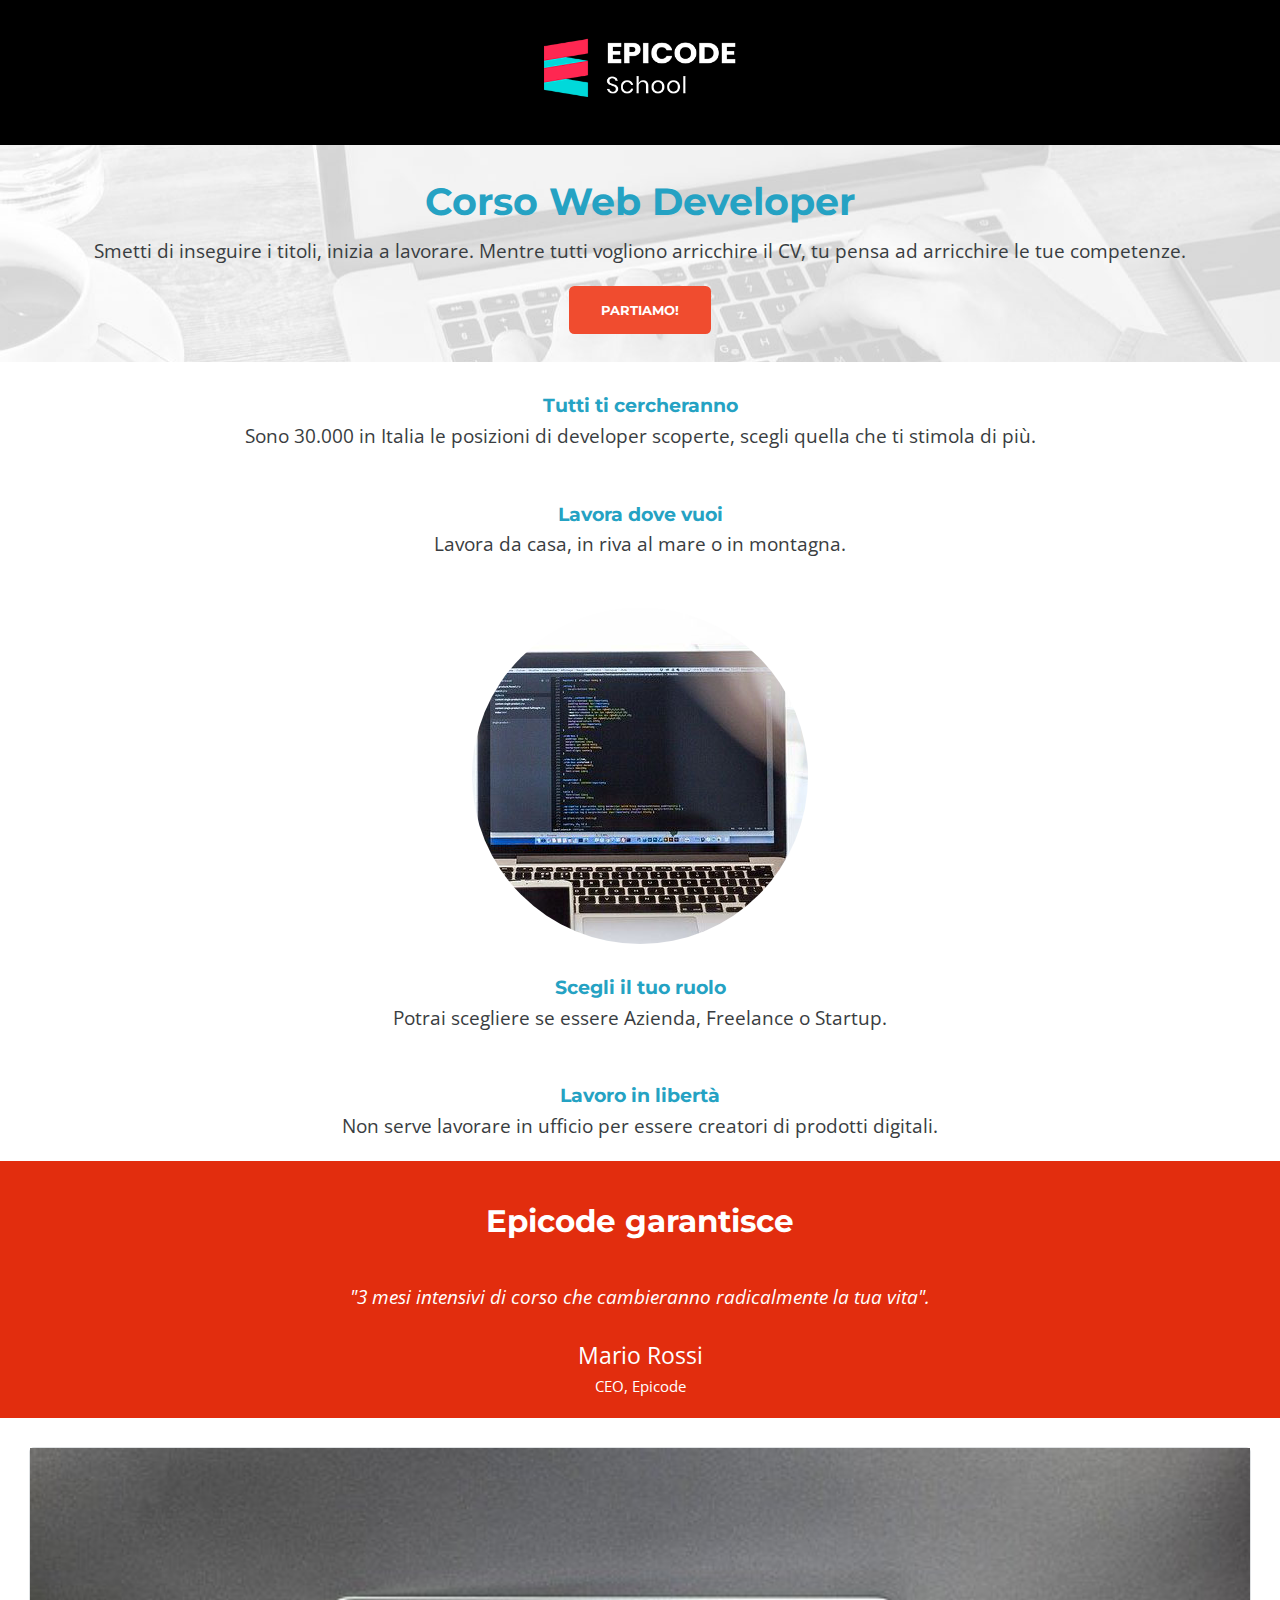
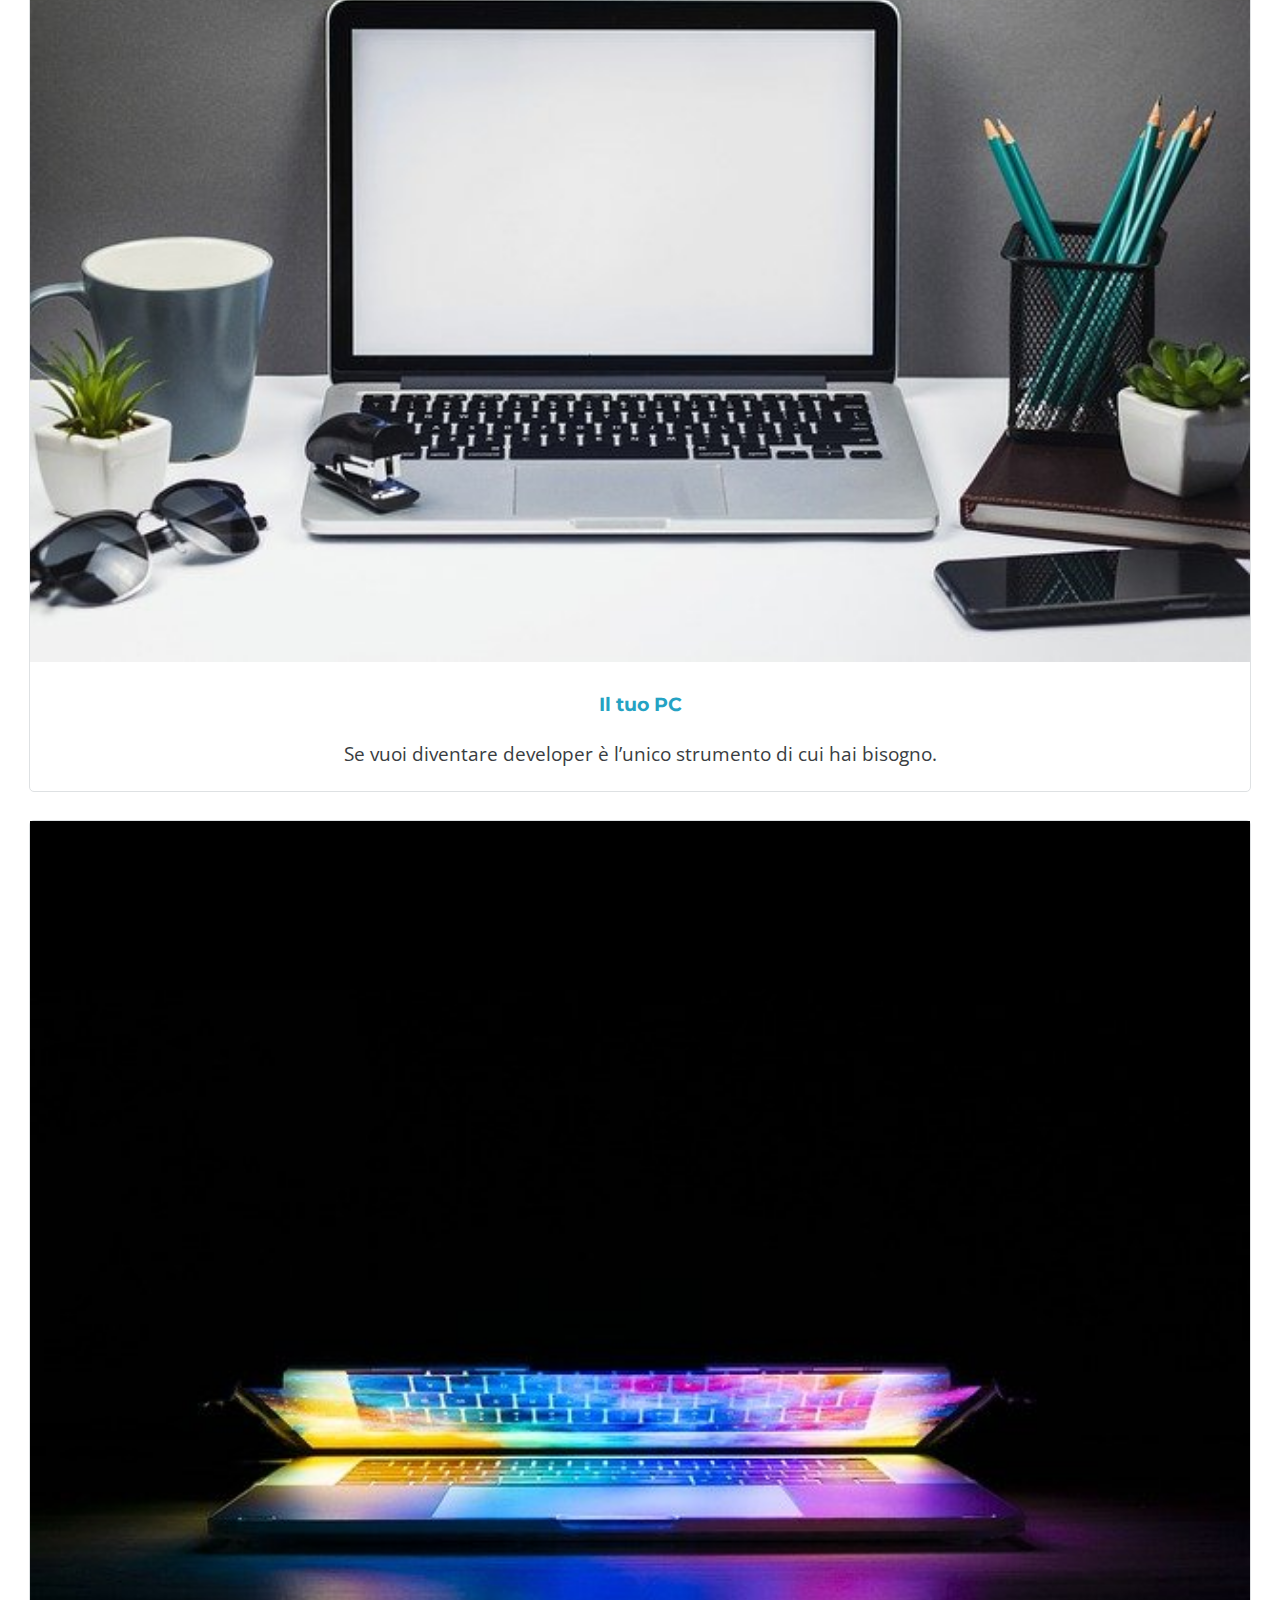
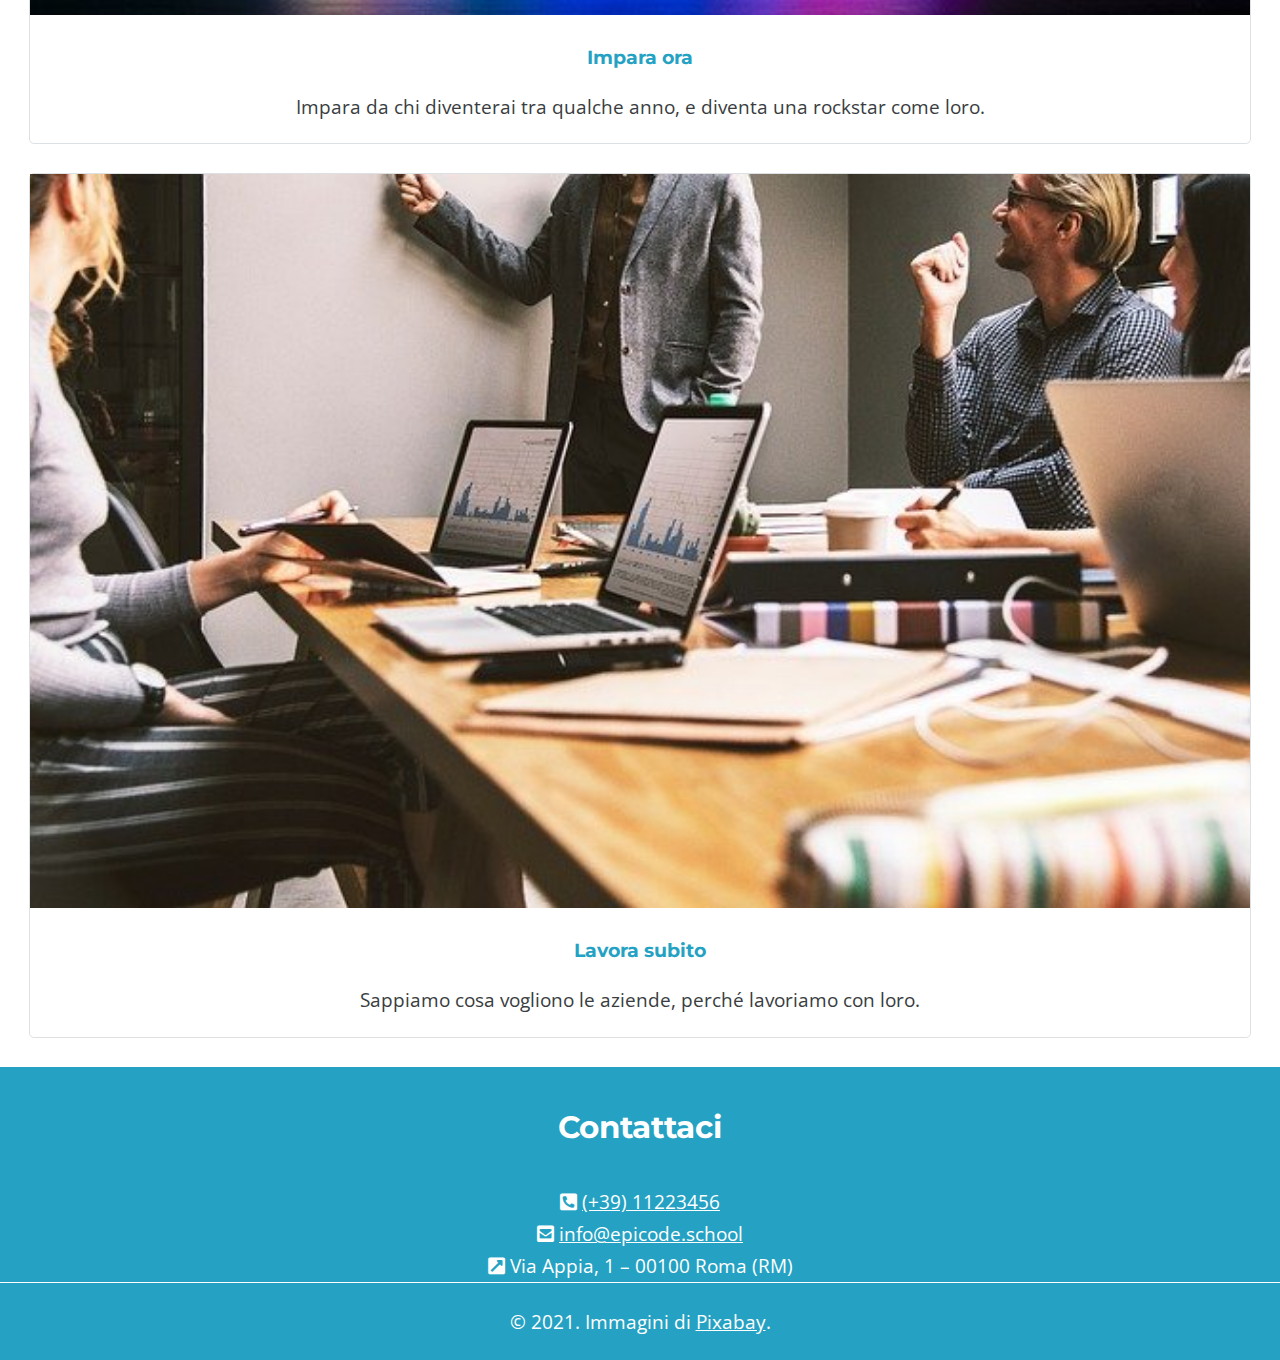
==== index.html @ 1f5974cb "first commit" ====
<!DOCTYPE html>
<html lang="it">
<head>
    <meta charset="UTF-8">
    <meta name="viewport" content="width=device-width, initial-scale=1.0">
    <title>Corso Web Developer - Epicode school</title>
    <meta name="description" content="Da zero a Epicode con i corsi completi per diventare uno sviluppatore professionista in 3 mesi.">
    <link rel="stylesheet" href="Assets/css/reset.css">
    <link rel="stylesheet" href="Assets/css/style.css">
    <link rel="stylesheet" href="https://cdnjs.cloudflare.com/ajax/libs/font-awesome/5.15.4/css/all.min.css"/>
    <link rel="preconnect" href="https://fonts.googleapis.com">
    <link rel="preconnect" href="https://fonts.gstatic.com" crossorigin>
    <link href="https://fonts.googleapis.com/css2?family=Montserrat:ital,wght@0,400;0,700;1,400&family=Open+Sans:ital,wght@0,400;0,700;1,400&display=swap" rel="stylesheet">
</head>
<body>
    <div class="container">
        <header>
            <img src="Assets/images/logo.png" alt="Epicode logo">
        </header>

        <main>
            <article>
                <section class="prima">
                    <h1>Corso Web Developer</h1>
                    <p>Smetti di inseguire i titoli, inizia a lavorare. Mentre tutti vogliono arricchire il CV, tu pensa ad arricchire le tue competenze.</p>
                    <input type="button" value="Partiamo!">
                </section>
            
                <section class="seconda">
                    <h4>Tutti ti cercheranno</h4>
                    <p>Sono 30.000 in Italia le posizioni di developer scoperte, scegli quella che ti stimola di più.</p>

                    <h4>Lavora dove vuoi</h4>
                    <p>Lavora da casa, in riva al mare o in montagna.</p>

                    <div class="imgTonda">

                    </div>

                    <h4>Scegli il tuo ruolo</h4>
                    <p>Potrai scegliere se essere Azienda, Freelance o Startup.</p>

                    <h4>Lavoro in libertà</h4>
                    <p>Non serve lavorare in ufficio per essere creatori di prodotti digitali.</p>
                </section>

                <section class="terza">
                    <h3>Epicode garantisce</h3>
                    <figure>
                        <blockquote>
                            "3 mesi intensivi di corso che cambieranno radicalmente la tua vita".
                        </blockquote>
                        <figcaption>
                            <p>Mario Rossi</p>
                            <p>CEO, Epicode</p>
                        </figcaption>
                    </figure>
                </section>

                <section class="quarta">
                    <div>
                        <img src="Assets/images/foto1.jpg" alt="PC">
                        <h5>Il tuo PC</h5>
                        <p>Se vuoi diventare developer è l’unico strumento di cui hai bisogno.</p>
                    </div>
                    <div>
                        <img src="Assets/images/foto2.jpg" alt="PC">
                        <h5>Impara ora</h5>
                        <p>Impara da chi diventerai tra qualche anno, e diventa una rockstar come loro.</p>
                    </div>
                    <div>
                        <img src="Assets/images/foto3.jpg" alt="ufficio">
                        <h5>Lavora subito</h5>
                        <p>Sappiamo cosa vogliono le aziende, perché lavoriamo con loro.</p>
                    </div>
                </section>
            </article>
        </main>

        <footer>
            <h3>Contattaci</h3>
            <div>
                <p>
                    <i class="fas fa-phone-square-alt" style="color: #ffffff;"></i>
                    <a href="#" title="Chiamaci">
                        (+39) 11223456
                    </a>
                </p>
                <p>
                    <i class="fas fa-envelope-square" style="color: #ffffff;"></i>
                    <a href="mailto:info@epicode.school" title="Scrivici">
                        info@epicode.school
                    </a>
                </p>
                <p>
                    <i class="fas fa-external-link-square-alt" style="color: #ffffff;"></i>
                        Via Appia, 1 &ndash; 00100 Roma (RM)
                </p>
                <p>&copy; 2021. Immagini di <a href="https://pixabay.com/" title="Stunning Free Images">Pixabay</a>.</p>
            </div>
        </footer>
    </div>
</body>
</html>
---- Assets/css/style.css ----
.container {
    text-align: center;
}

header {
background-color: black;
}

header img {
    width: 10em;
    margin: 2em 0;
}

body {
    font-family: 'Open Sans', sans-serif;
    color: #393d41;
    font-size: 1.2em;
    line-height: 1.65;
    width: 100%;
}

body h1 {
    color: #25a2c3;
    font-family: 'Montserrat', sans-serif;
    line-height: 1.5;
    font-weight: bold;
    font-size: 2em;
    padding-bottom: 0.1em;
}

.prima {
    background-image: url(../images/banner.jpg);
    background-position: center;
    padding: 1.5em;
}

.prima p, .seconda p, .terza {
    padding-bottom: 1em;
}

input {
    font-family: 'Montserrat', sans-serif;
    font-weight: bold;
    text-transform: uppercase;
    color: white;
    background-color: #f04c2f;
    border: none;
    border-radius: 0.4em;
    padding: 1.2em 2.4em;
}

h4 {
    font-family: 'Montserrat', sans-serif;
    color: #25a2c3;
    line-height: 1.5;
    font-weight: bold;
    margin-top: 1.5em;
}

.imgTonda {
    height: 17.5em;
    width: 17.5em;
    margin: 1.5em auto;
    background-image: url(../images/notebook.jpg);
    background-position: center;
    border-radius: 10em;
}

.terza {
    background-color: #e22d0e;
    color: white;
}

h3 {
    font-family: 'Montserrat', sans-serif;
    line-height: 1.5;
    font-weight: bold;
    font-size: 1.6em;
    color: white;
    padding: 1.2em;
}

blockquote {
    font-style: italic;
    margin-bottom: 1.2em;
}

figcaption > p {
    font-size: 1.2em;
}

figcaption p:last-child {
    font-size: 0.8em;
}

.quarta div {
    border: 1px solid #dee1e3;
    border-radius: 5px;
    margin: 1.5em;
}

.quarta div img {
    width: 100%;
}

h5 {
    font-family: 'Montserrat', sans-serif;
    color: #25a2c3;
    line-height: 1.5;
    font-weight: bold;
    margin: 1em;
}

.quarta p {
    margin: 0.1em;
    padding-bottom: 1em;
}

footer {
    background-color: #25a2c3;
    color: white;
}

a {
    color: white;
}

footer div {
    
}

footer p:last-child {
    border-top: 1px solid white;
    padding: 1.2em;
}
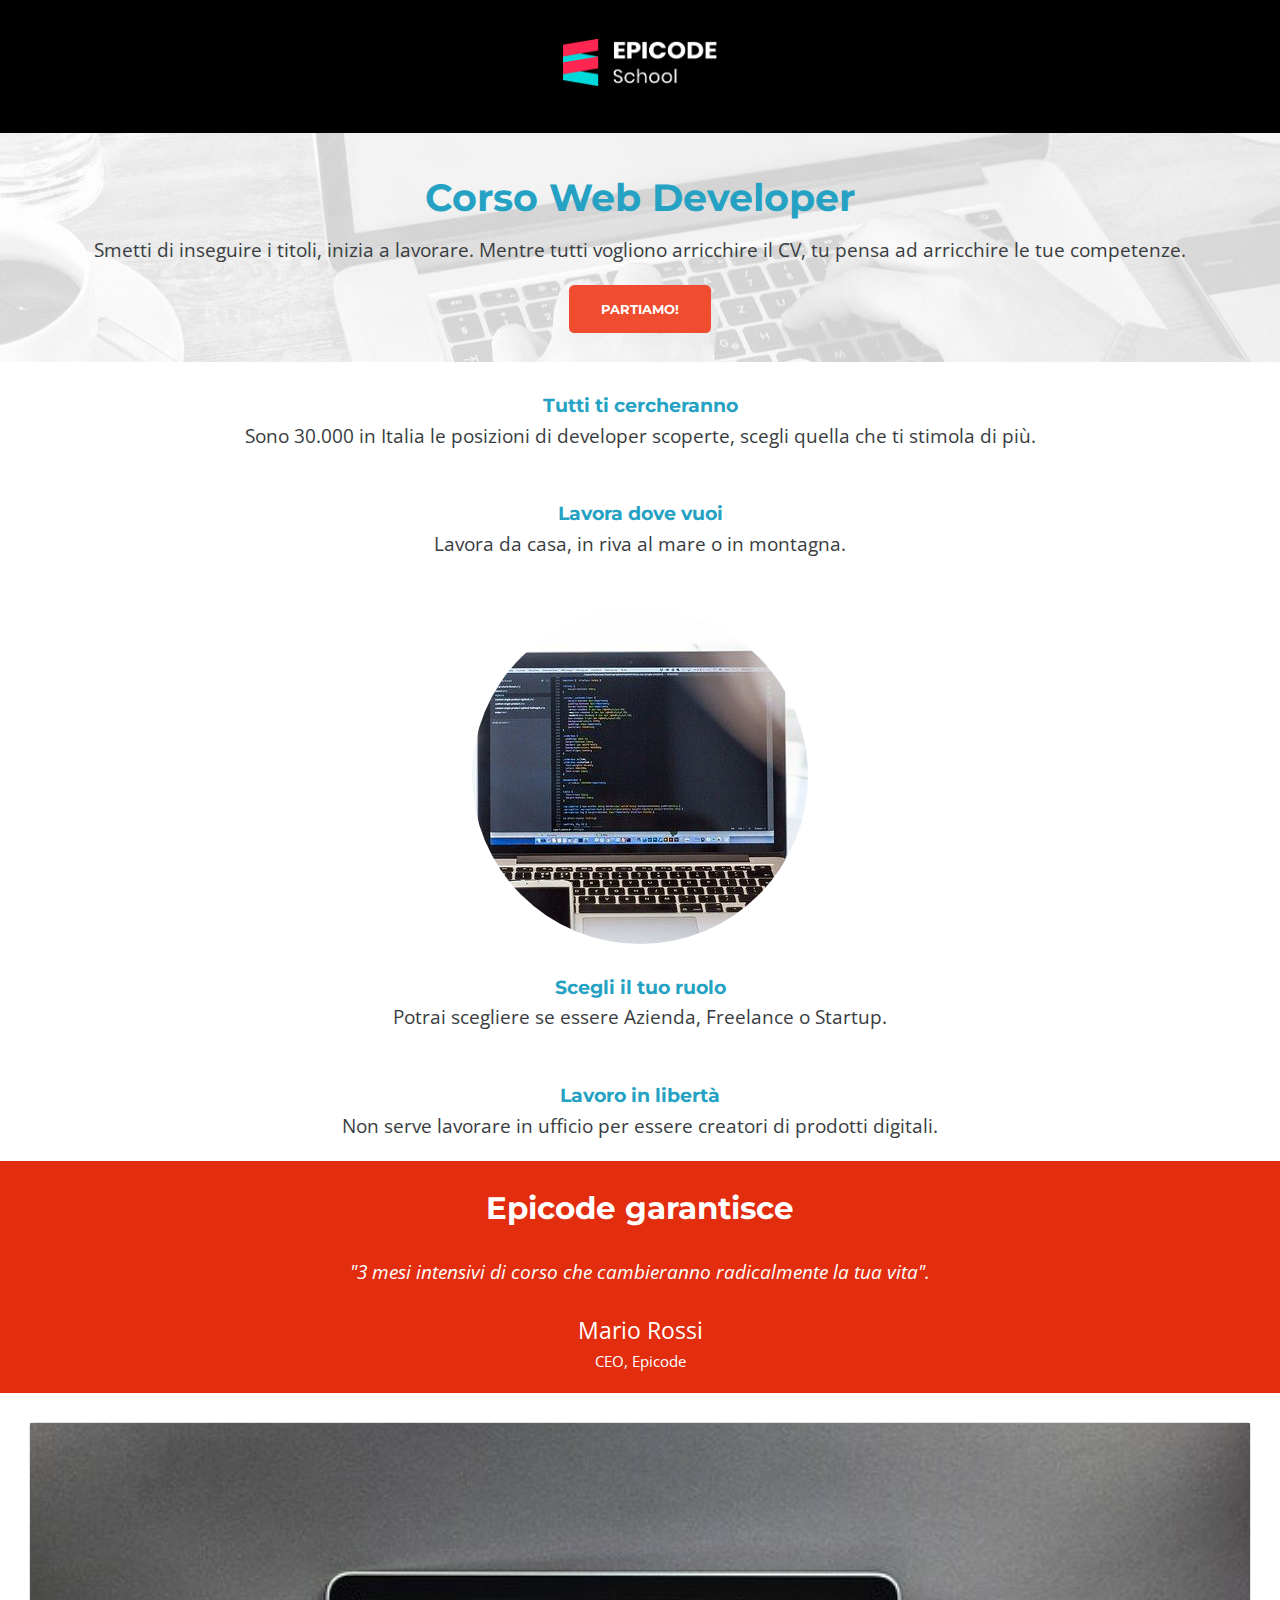
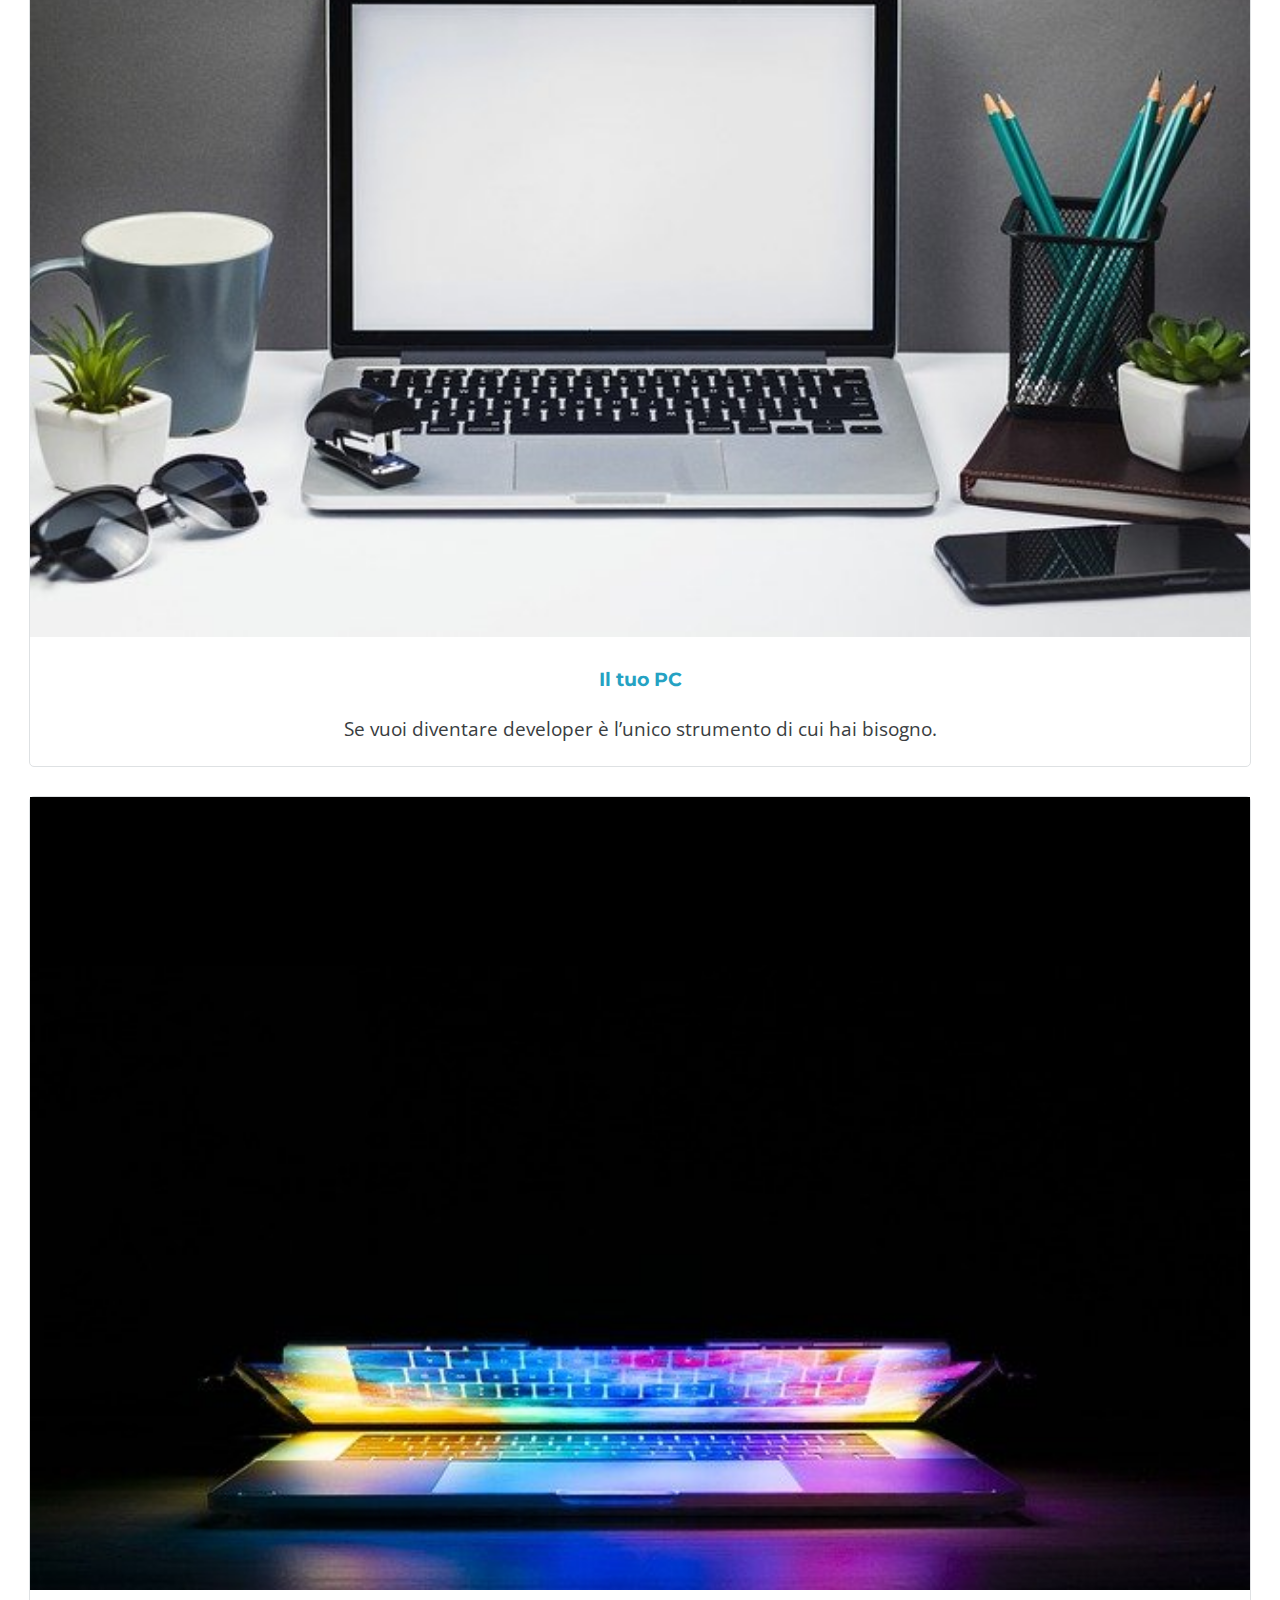
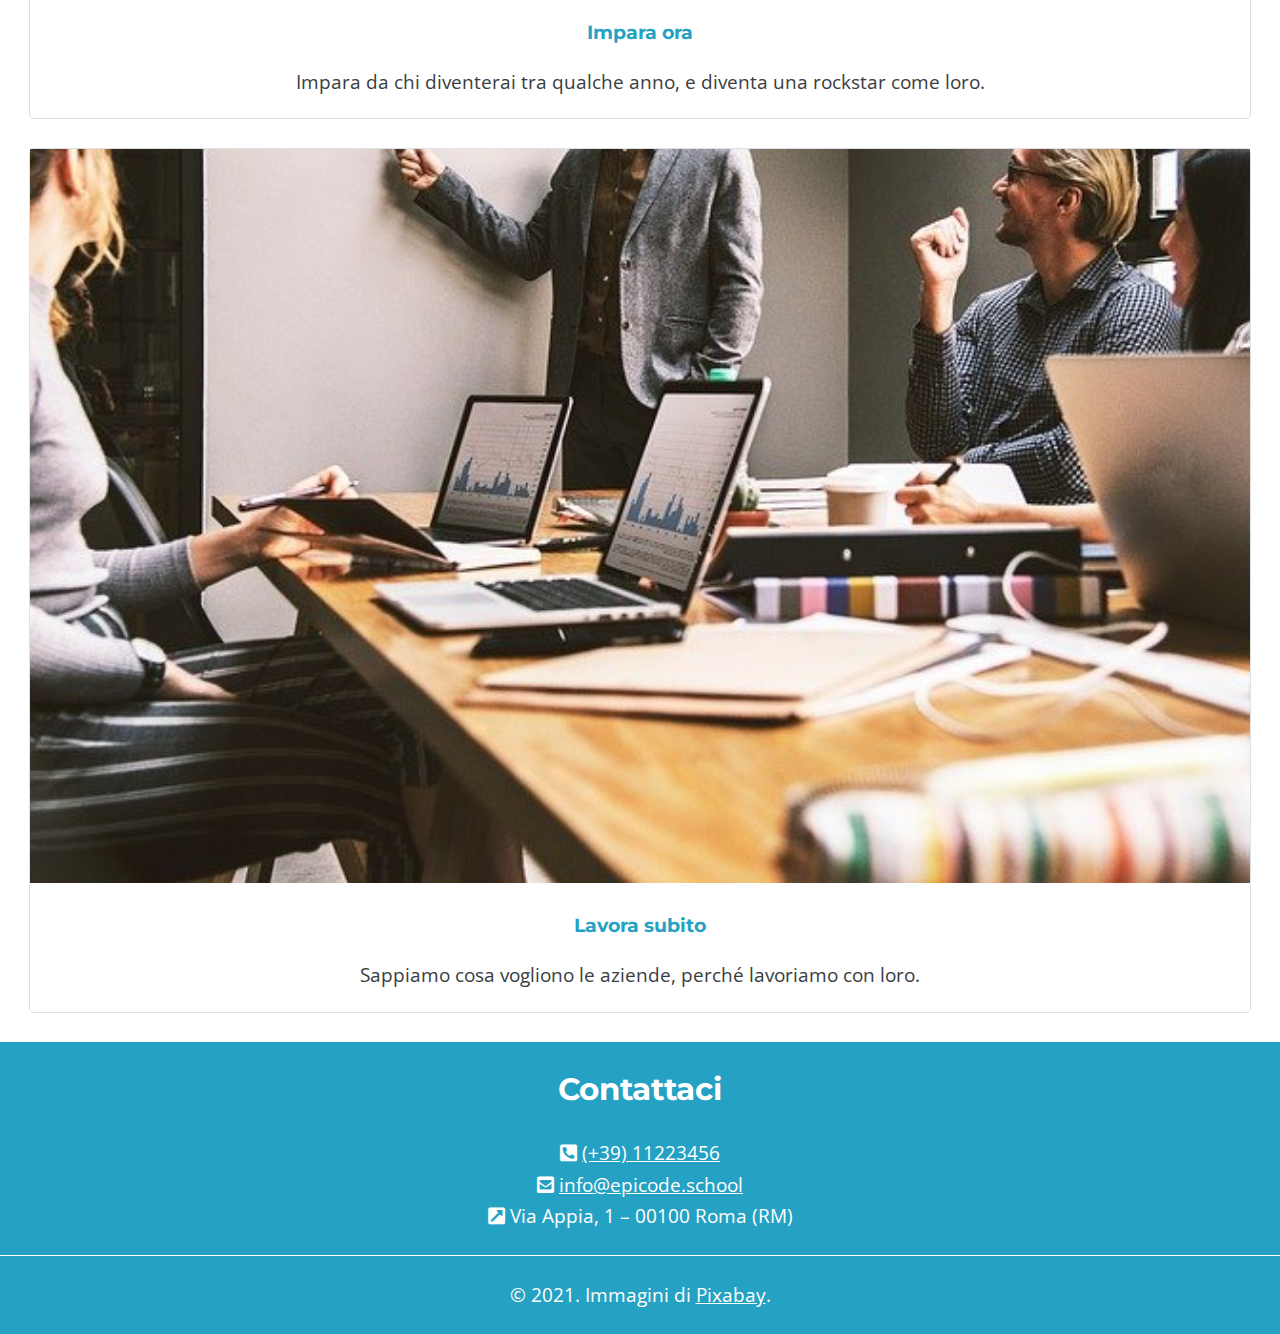
==== commit 688cb666: "-" ====
--- a/index.html
+++ b/index.html
@@ -23,7 +23,7 @@
                 <section class="prima">
                     <h1>Corso Web Developer</h1>
                     <p>Smetti di inseguire i titoli, inizia a lavorare. Mentre tutti vogliono arricchire il CV, tu pensa ad arricchire le tue competenze.</p>
-                    <input type="button" value="Partiamo!">
+                    <a href="#"><input type="button" value="Partiamo!"></a>
                 </section>
             
                 <section class="seconda">
--- a/Assets/css/style.css
+++ b/Assets/css/style.css
@@ -1,4 +1,5 @@
 .container {
+    width: 100%;
     text-align: center;
 }
 
@@ -7,16 +8,15 @@
 }
 
 header img {
-    width: 10em;
-    margin: 2em 0;
+    width: 8em;
+    margin: 2em;
 }
 
 body {
+    color: #393d41;
+    font-size: 1.2rem;
     font-family: 'Open Sans', sans-serif;
-    color: #393d41;
-    font-size: 1.2em;
     line-height: 1.65;
-    width: 100%;
 }
 
 body h1 {
@@ -25,7 +25,7 @@
     line-height: 1.5;
     font-weight: bold;
     font-size: 2em;
-    padding-bottom: 0.1em;
+    padding: 0.2em;
 }
 
 .prima {
@@ -77,7 +77,7 @@
     font-weight: bold;
     font-size: 1.6em;
     color: white;
-    padding: 1.2em;
+    padding: 0.8em;
 }
 
 blockquote {
@@ -116,17 +116,13 @@
     padding-bottom: 1em;
 }
 
-footer {
+footer, a {
     background-color: #25a2c3;
     color: white;
 }
 
-a {
-    color: white;
-}
-
-footer div {
-    
+footer p:nth-child(3) {
+    padding-bottom: 1.2em;
 }
 
 footer p:last-child {
